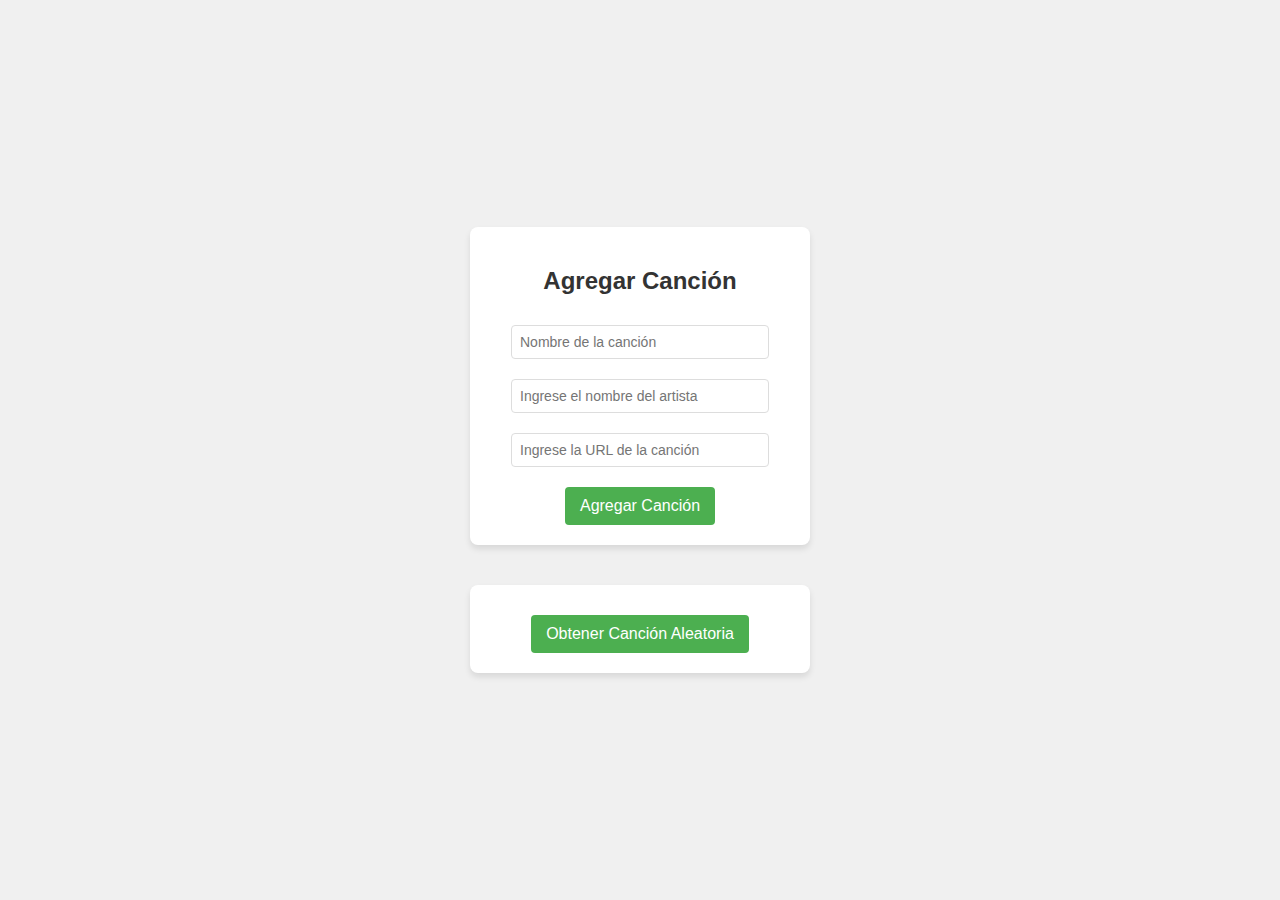
==== music_recomendation/client/index.html @ 8f4fe7b6 "server" ====
<!DOCTYPE html>
<html lang="en">
<head>
    <meta charset="UTF-8">
    <meta name="viewport" content="width=device-width, initial-scale=1.0">
    <title>Music Recomendation</title>
    <link rel="stylesheet" href="styles.css">
    <script src="script.js" defer></script>
</head>
<body>

    <div id="agregarCancionDiv">
        <h2>Agregar Canción</h2>
        <input type="text" id="nombre_cancion" placeholder="Nombre de la canción" maxlength="30" pattern="[A-Za-zÁáÉéÍíÓóÚúÑñ\s]+" title="Solo se permiten letras y espacios" required>
        <input type="text" id="artista_cancion" placeholder="Ingrese el nombre del artista" maxlength="30" pattern="[A-Za-zÁáÉéÍíÓóÚúÑñ\s]+" title="Solo se permiten letras y espacios" required>
        <input type="text" id="url_cancion" placeholder="Ingrese la URL de la canción" pattern="^(https?://)(www\.)?(youtube\.com|youtu\.be)/.*$" title="Debe ser una URL válida de YouTube (www.youtube.com o m.youtube.com)" required>
        
        <button id="agregarCancion">Agregar Canción</button>
    </div>

    <div id="cancionAleatoriaDiv">
        <button id="cancionAleatoriaButton">Obtener Canción Aleatoria</button>
        <div id="cancionAleatoriaResult"></div>
    </div>

    <div id="cancionesList">
        <!-- Aquí se cargarán las canciones -->
    </div>

</body>
</html>
---- music_recomendation/client/styles.css ----
body {
    font-family: Arial, sans-serif;
    background-color: #f0f0f0;
    margin: 0;
    padding: 0;
    display: flex;
    flex-direction: column;
    align-items: center;
    justify-content: center;
    height: 100vh;
}

h2 {
    color: #333;
    margin-top: 20px;
}

#agregarCancionDiv, #cancionAleatoriaDiv {
    background-color: #fff;
    padding: 20px;
    margin: 20px;
    border-radius: 8px;
    box-shadow: 0 4px 6px rgba(0, 0, 0, 0.1);
    width: 300px;
    text-align: center;
}

input {
    width: 80%;
    padding: 8px;
    margin: 10px 0;
    border: 1px solid #ddd;
    border-radius: 4px;
    font-size: 14px;
}

button {
    padding: 10px 15px;
    background-color: #4CAF50;
    color: white;
    border: none;
    border-radius: 4px;
    cursor: pointer;
    font-size: 16px;
    margin-top: 10px;
}

button:hover {
    background-color: #45a049;
}

#cancionAleatoriaDiv p {
    margin: 10px 0;
}

#cancionesList {
    display: flex;
    flex-wrap: wrap;
    justify-content: center;
    gap: 20px;
}

.cancionCard {
    background-color: #fff;
    padding: 15px;
    border-radius: 8px;
    box-shadow: 0 4px 6px rgba(0, 0, 0, 0.1);
    width: 200px;
    text-align: center;
}

.cancionCard p {
    margin: 5px 0;
}

.cancionCard a {
    color: #4CAF50;
    text-decoration: none;
}
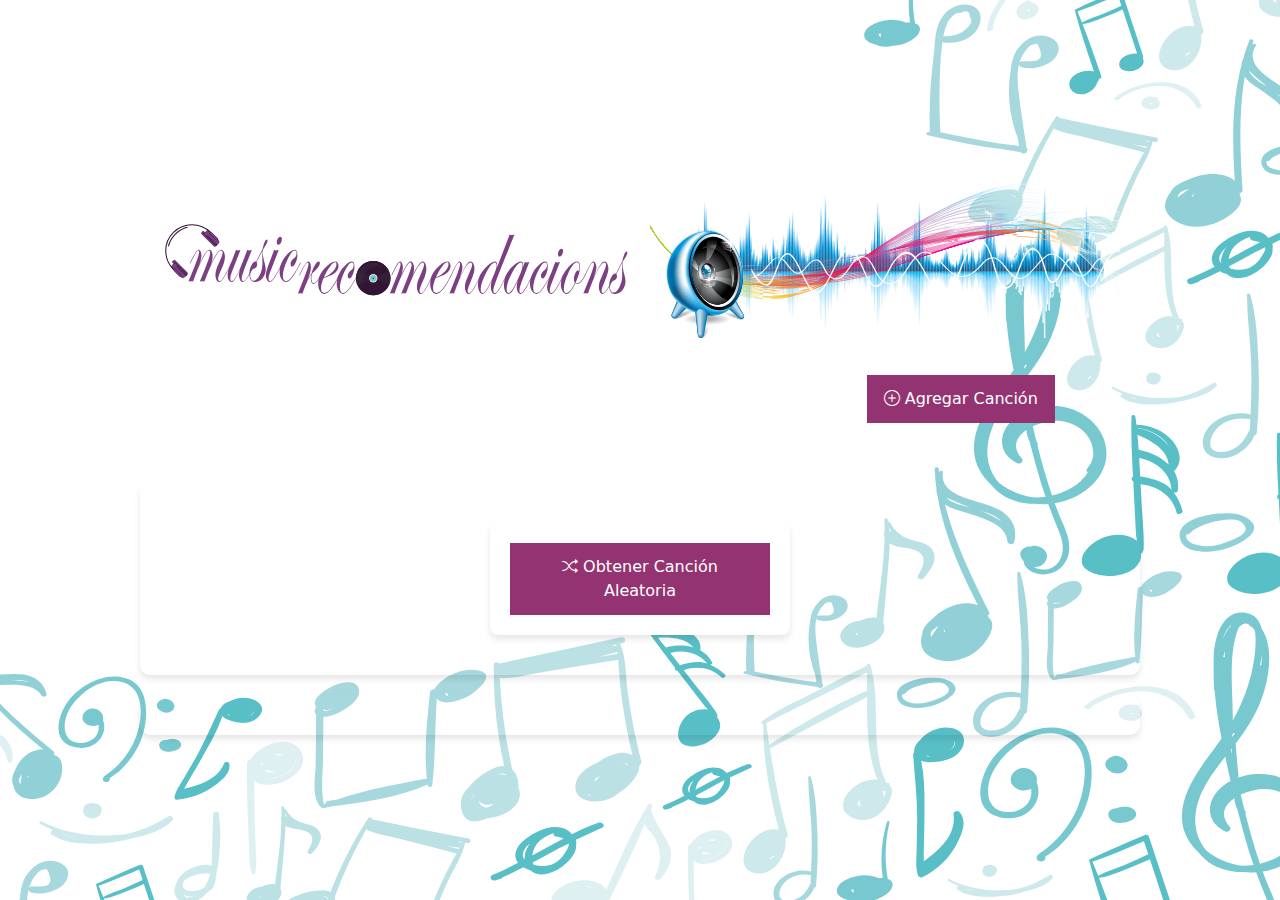
==== commit e2aec3b1: "imagenes" ====
--- a/music_recomendation/client/index.html
+++ b/music_recomendation/client/index.html
@@ -1,31 +1,81 @@
 <!DOCTYPE html>
 <html lang="en">
+
 <head>
     <meta charset="UTF-8">
     <meta name="viewport" content="width=device-width, initial-scale=1.0">
-    <title>Music Recomendation</title>
+    <title>Music Recommendation</title>
     <link rel="stylesheet" href="styles.css">
     <script src="script.js" defer></script>
+    
+    <!-- Incluir Bootstrap CSS -->
+    <link href="https://cdn.jsdelivr.net/npm/bootstrap@5.3.0-alpha1/dist/css/bootstrap.min.css" rel="stylesheet">
+    <!-- Incluir Bootstrap Icons -->
+    <link href="https://cdn.jsdelivr.net/npm/bootstrap-icons/font/bootstrap-icons.css" rel="stylesheet">
 </head>
+<script>
+    document.addEventListener("DOMContentLoaded", () => {
+    // Llamada para cargar las canciones al inicio
+    cargarCanciones();
+    });
+    //ocultat el registro de cacnion
+    document.addEventListener("DOMContentLoaded", function () {
+    const toggleButton = document.getElementById("toggleButton");
+    const toggleDiv = document.getElementById("toggleDiv");
+
+    toggleButton.addEventListener("click", function () {
+        toggleDiv.classList.toggle("hidden");  // Alterna la clase 'hidden'
+    });
+});
+</script>
+
 <body>
+    <div class="main-container">
+        <div class="flex-containerheader">
+            <div class="flex-item">
+                <img src="/music_recomendation/client/images/imagenes-03.svg" alt="Descripción de la imagen" />
+            </div>
+            <div class="flex-item">
+                <img src="/music_recomendation/client/images/imagenes_Mesa de trabajo 1.svg" alt="Descripción de la imagen" />
+            </div>
+        </div>
 
-    <div id="agregarCancionDiv">
-        <h2>Agregar Canción</h2>
-        <input type="text" id="nombre_cancion" placeholder="Nombre de la canción" maxlength="30" pattern="[A-Za-zÁáÉéÍíÓóÚúÑñ\s]+" title="Solo se permiten letras y espacios" required>
-        <input type="text" id="artista_cancion" placeholder="Ingrese el nombre del artista" maxlength="30" pattern="[A-Za-zÁáÉéÍíÓóÚúÑñ\s]+" title="Solo se permiten letras y espacios" required>
-        <input type="text" id="url_cancion" placeholder="Ingrese la URL de la canción" pattern="^(https?://)(www\.)?(youtube\.com|youtu\.be)/.*$" title="Debe ser una URL válida de YouTube (www.youtube.com o m.youtube.com)" required>
-        
-        <button id="agregarCancion">Agregar Canción</button>
+        <div>
+            <button id="toggleButton">
+                <i class="bi bi-plus-circle"></i> Agregar Canción
+            </button> <!-- Botón con icono -->
+            <div class="flex-containernewsong hidden" id="toggleDiv">
+                <div>
+                    <input type="text" id="nombre_cancion" placeholder="Nombre de la canción" maxlength="30"
+                        pattern="[A-Za-zÁáÉéÍíÓóÚúÑñ\s]+" title="Solo se permiten letras y espacios" required>
+                    <input type="text" id="artista_cancion" placeholder="Ingrese el nombre del artista" maxlength="30"
+                        pattern="[A-Za-zÁáÉéÍíÓóÚúÑñ\s]+" title="Solo se permiten letras y espacios" required>
+                    <input type="text" id="url_cancion" placeholder="Ingrese la URL de la canción"
+                        pattern="^(https?://)(www\.)?(youtube\.com|youtu\.be)/.*$"
+                        title="Debe ser una URL válida de YouTube (www.youtube.com o m.youtube.com)" required>
+                    <button id="agregarCancion">
+                        <i class="bi bi-floppy"></i> Guardar
+                    </button>
+                </div>
+            </div>
+        </div>
+
+        <div class="flex-container">
+            <div id="cancionAleatoriaDiv">
+                <button id="cancionAleatoriaButton">
+                    <i class="bi bi-shuffle"></i> Obtener Canción Aleatoria
+                </button>
+                <div id="cancionAleatoriaResult"></div>
+            </div>
+        </div>
+
+        <div class="flex-container">
+            <div id="cancionesList">
+                
+                <!-- Aquí se cargarán las canciones -->
+            </div>
+        </div>
     </div>
+</body>
 
-    <div id="cancionAleatoriaDiv">
-        <button id="cancionAleatoriaButton">Obtener Canción Aleatoria</button>
-        <div id="cancionAleatoriaResult"></div>
-    </div>
-
-    <div id="cancionesList">
-        <!-- Aquí se cargarán las canciones -->
-    </div>
-
-</body>
 </html>
--- a/music_recomendation/client/styles.css
+++ b/music_recomendation/client/styles.css
@@ -1,14 +1,89 @@
 body {
-    font-family: Arial, sans-serif;
-    background-color: #f0f0f0;
-    margin: 0;
-    padding: 0;
+    background-image: url('/music_recomendation/client/images/imagenes-02.svg');
+    background-size: cover; /* Ajusta la imagen al tamaño de la pantalla */
+    background-position: center center; /* Centra la imagen en ambas direcciones */
+    background-attachment: fixed; /* La imagen permanece fija al hacer scroll */
+
+    display: flex; /* Flexbox para centrar el contenido */
+    justify-content: center; /* Centra horizontalmente */
+    align-items: center; /* Centra verticalmente */
+    min-height: 100vh; /* Asegura que el contenido ocupe toda la altura de la ventana */
+    margin: 0; /* Elimina márgenes */
+    padding: 0; /* Elimina paddings */
+}
+
+.main-container {
     display: flex;
-    flex-direction: column;
-    align-items: center;
-    justify-content: center;
-    height: 100vh;
+    align-items: center; /* Corrige el error de sintaxis */
+    flex-direction: column; /* Apila los elementos verticalmente */
+    gap: 20px; /* Espacio entre las secciones */
+    width: 90%; /* Ancho máximo */
+    max-width: 1200px; /* Limita el ancho del contenido */
+    padding: 20px; /* Añade espacio interno */
 }
+
+
+
+.flex-containerheader {
+    display: flex;
+    flex-wrap: wrap; /* Permite que los elementos se envuelvan en filas */
+    justify-content: space-around; /* Espacio alrededor de los elementos */
+    align-items: stretch; /* Estira los elementos para que tengan la misma altura */
+    width: 90%; /* Ocupa el 90% del ancho de la pantalla */
+    
+    gap: 20px; /* Espacio entre los elementos */
+    
+    padding: 20px;
+    border-radius: 10px;
+ 
+}
+
+.flex-containernewsong {
+    display: flex;
+    flex-wrap: wrap; /* Permite que los elementos se envuelvan en filas */
+    justify-content: space-around; /* Espacio alrededor de los elementos */
+    align-items: stretch; /* Estira los elementos para que tengan la misma altura */
+    width: 90%; /* Ocupa el 90% del ancho de la pantalla */
+    background-color: #ffffff; /* Fondo blanco */
+    gap: 20px; /* Espacio entre los elementos */
+    padding: 20px; /* Espacio interno */
+    border-radius: 10px; /* Esquinas redondeadas */
+    box-shadow: 0px 4px 6px rgba(0, 0, 0, 0.1); /* Sombra suave */
+    opacity: 1;
+    max-height: 500px;  /* Establece una altura máxima al contenedor */
+    overflow: hidden; /* Para evitar que el contenido desborde */
+    transition: opacity 0.5s ease, max-height 0.5s ease; 
+}
+
+
+.flex-container {
+    display: flex;
+    flex-wrap: wrap; /* Permite que los elementos se envuelvan en filas */
+    justify-content: space-around; /* Espacio alrededor de los elementos */
+    align-items: stretch; /* Estira los elementos para que tengan la misma altura */
+    width: 90%; /* Ocupa el 90% del ancho de la pantalla */
+    
+    gap: 20px; /* Espacio entre los elementos */
+    
+    padding: 20px;
+    border-radius: 10px;
+    box-shadow: 0px 4px 6px rgba(0, 0, 0, 0.1);
+}
+/* Elementos individuales dentro del contenedor */
+.flex-item {
+    flex: 1 1 calc(33.33% - 20px); 
+    min-width: 200px; /* Ancho mínimo */
+    max-width: 800px; /* Ancho máximo */
+    height: 150px; /* Altura fija */
+    display: flex;
+    justify-content: center; /* Centra el contenido horizontalmente */
+    align-items: center; /* Centra el contenido verticalmente */
+    text-align: center;
+
+}
+
+/* Efectos al pasar el mouse */
+
 
 h2 {
     color: #333;
@@ -36,18 +111,22 @@
 
 button {
     padding: 10px 15px;
-    background-color: #4CAF50;
+    background-color: #943371;
     color: white;
-    border: none;
-    border-radius: 4px;
+    border: 2px solid transparent; /* Añadido un borde transparente */
+    border-radius: 15px; /* Borde redondeado */
     cursor: pointer;
     font-size: 16px;
     margin-top: 10px;
+    transition: background-color 0.3s ease, border-radius 0.3s ease, border 0.3s ease; /* Transición añadida para borde */
 }
 
 button:hover {
-    background-color: #45a049;
+    background-color: #7A3160;
+    border-radius: 15px; /* Aumentando el radio del borde */
+    border: 2px solid #7A3160; /* Agregar un borde visible al hacer hover */
 }
+
 
 #cancionAleatoriaDiv p {
     margin: 10px 0;
@@ -68,12 +147,32 @@
     width: 200px;
     text-align: center;
 }
+.cancionCard img {
+    width: 100%;
+    height: auto;
+    border-radius: 8px;
+    margin-bottom: 10px;
+}
 
 .cancionCard p {
     margin: 5px 0;
 }
 
 .cancionCard a {
-    color: #4CAF50;
+    color: #204548;
     text-decoration: none;
 }
+
+/* Ocultar el div por defecto */
+.hidden {
+    opacity: 0;
+    max-height: 0;;
+}
+
+#toggleButton {
+    margin-left: auto; /* Empuja el botón hacia la derecha */
+    display: block; /* Asegura que el botón sea un bloque para que funcione el margin-left */
+}
+
+
+
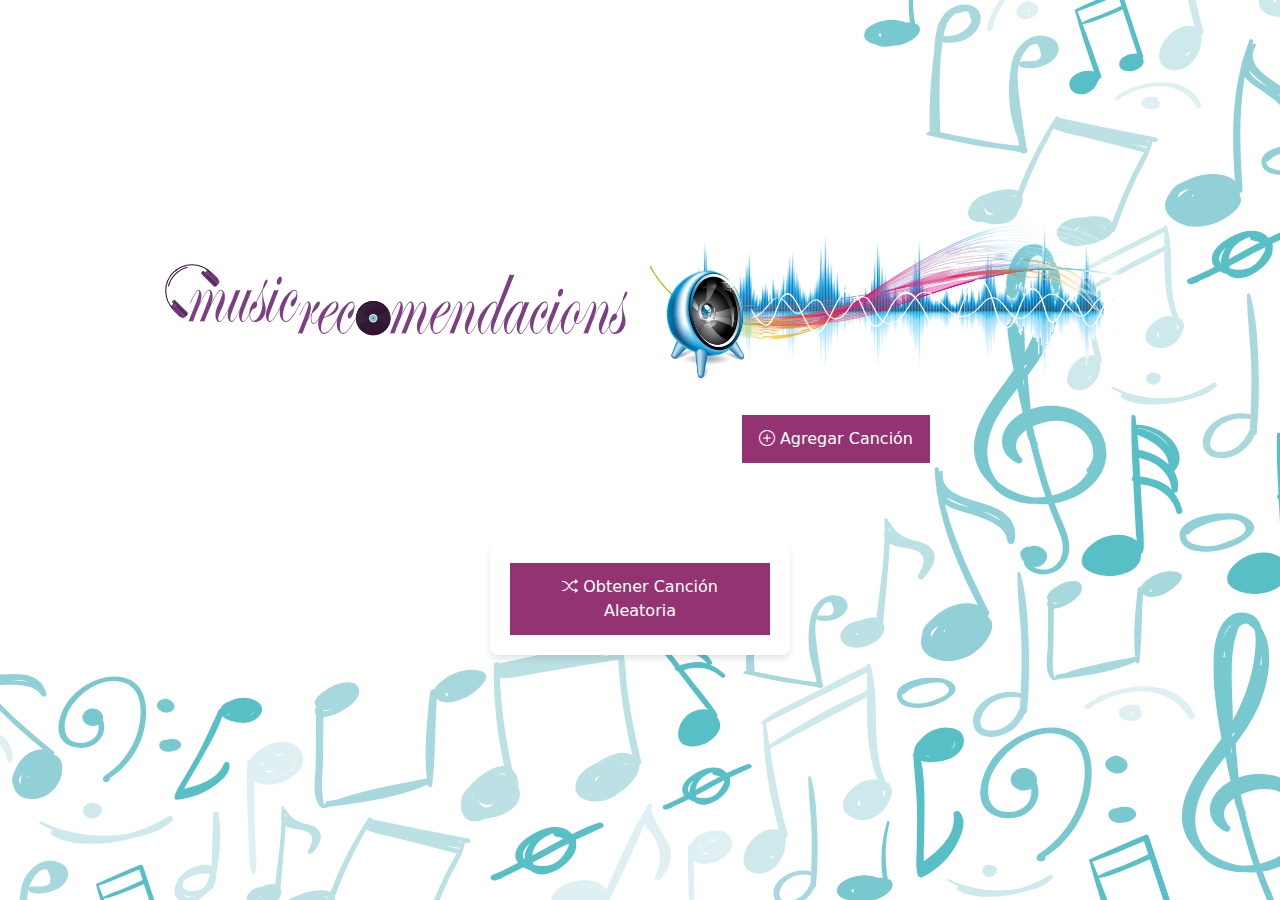
==== commit 560d3479: "index" ====
--- a/music_recomendation/client/index.html
+++ b/music_recomendation/client/index.html
@@ -1,81 +1,115 @@
 <!DOCTYPE html>
 <html lang="en">
+  <head>
+    <meta charset="UTF-8" />
+    <meta name="viewport" content="width=device-width, initial-scale=1.0" />
+    <title>Music Recommendation</title>
+    <link rel="stylesheet" href="styles.css" />
+    <script src="script.js" defer></script>
 
-<head>
-    <meta charset="UTF-8">
-    <meta name="viewport" content="width=device-width, initial-scale=1.0">
-    <title>Music Recommendation</title>
-    <link rel="stylesheet" href="styles.css">
-    <script src="script.js" defer></script>
-    
     <!-- Incluir Bootstrap CSS -->
-    <link href="https://cdn.jsdelivr.net/npm/bootstrap@5.3.0-alpha1/dist/css/bootstrap.min.css" rel="stylesheet">
+    <link
+      href="https://cdn.jsdelivr.net/npm/bootstrap@5.3.0-alpha1/dist/css/bootstrap.min.css"
+      rel="stylesheet"
+    />
     <!-- Incluir Bootstrap Icons -->
-    <link href="https://cdn.jsdelivr.net/npm/bootstrap-icons/font/bootstrap-icons.css" rel="stylesheet">
-</head>
-<script>
+    <link
+      href="https://cdn.jsdelivr.net/npm/bootstrap-icons/font/bootstrap-icons.css"
+      rel="stylesheet"
+    />
+  </head>
+  <script>
     document.addEventListener("DOMContentLoaded", () => {
-    // Llamada para cargar las canciones al inicio
-    cargarCanciones();
+      // Llamada para cargar las canciones al inicio
+      cargarCanciones();
     });
     //ocultat el registro de cacnion
     document.addEventListener("DOMContentLoaded", function () {
-    const toggleButton = document.getElementById("toggleButton");
-    const toggleDiv = document.getElementById("toggleDiv");
+      const toggleButton = document.getElementById("toggleButton");
+      const toggleDiv = document.getElementById("toggleDiv");
 
-    toggleButton.addEventListener("click", function () {
-        toggleDiv.classList.toggle("hidden");  // Alterna la clase 'hidden'
+      toggleButton.addEventListener("click", function () {
+        toggleDiv.classList.toggle("hidden"); // Alterna la clase 'hidden'
+      });
     });
-});
-</script>
+  </script>
 
-<body>
+  <body>
+    <!-- header -->
     <div class="main-container">
-        <div class="flex-containerheader">
-            <div class="flex-item">
-                <img src="/music_recomendation/client/images/imagenes-03.svg" alt="Descripción de la imagen" />
-            </div>
-            <div class="flex-item">
-                <img src="/music_recomendation/client/images/imagenes_Mesa de trabajo 1.svg" alt="Descripción de la imagen" />
-            </div>
+      <div class="flex-containerheader">
+        <div class="flex-item">
+          <img
+            src="/music_recomendation/client/images/imagenes-03.svg"
+            alt="Descripción de la imagen"
+          />
         </div>
+        <div class="flex-item">
+          <img
+            src="/music_recomendation/client/images/imagenes_Mesa de trabajo 1.svg"
+            alt="Descripción de la imagen"
+          />
+        </div>
+      </div>
 
-        <div>
-            <button id="toggleButton">
-                <i class="bi bi-plus-circle"></i> Agregar Canción
-            </button> <!-- Botón con icono -->
-            <div class="flex-containernewsong hidden" id="toggleDiv">
-                <div>
-                    <input type="text" id="nombre_cancion" placeholder="Nombre de la canción" maxlength="30"
-                        pattern="[A-Za-zÁáÉéÍíÓóÚúÑñ\s]+" title="Solo se permiten letras y espacios" required>
-                    <input type="text" id="artista_cancion" placeholder="Ingrese el nombre del artista" maxlength="30"
-                        pattern="[A-Za-zÁáÉéÍíÓóÚúÑñ\s]+" title="Solo se permiten letras y espacios" required>
-                    <input type="text" id="url_cancion" placeholder="Ingrese la URL de la canción"
-                        pattern="^(https?://)(www\.)?(youtube\.com|youtu\.be)/.*$"
-                        title="Debe ser una URL válida de YouTube (www.youtube.com o m.youtube.com)" required>
-                    <button id="agregarCancion">
-                        <i class="bi bi-floppy"></i> Guardar
-                    </button>
-                </div>
-            </div>
+      <!-- formulario nueva cancion -->
+      <div>
+        <button id="toggleButton">
+          <i class="bi bi-plus-circle"></i> Agregar Canción
+        </button>
+        <!-- Botón con icono -->
+        <div class="flex-containernewsong hidden" id="toggleDiv">
+          <div>
+            <form id="form_cancion">
+              <label for="nombre_cancion">Nombre Canción</label>
+              <input
+                type="text"
+                class="form-control form-control-sm no_caracteres"
+                id="nombre_cancion"
+                placeholder="Ingrese el nombre de la canción"
+                maxlength="30"
+              />
+
+              <label for="artista_cancion">Artista</label>
+              <input
+                type="text"
+                class="form-control form-control-sm no_caracteres"
+                id="artista_cancion"
+                placeholder="Ingrese el nombre del artista"
+                maxlength="30"
+              />
+
+              <label for="nombre_cancion">Link de youtube.com</label>
+              <input
+                type="text"
+                id="url_cancion"
+                class="form-control form-control-sm no_caracteres"
+                placeholder="Ingrese la URL de Youtube.com de la canción"
+                pattern="^(https?://)(www\.)?(youtube\.com|youtu\.be)/.*$"
+                title="Debe ser una URL válida de YouTube (www.youtube.com o m.youtube.com)"
+                required>
+              
+
+              <button id="agregarCancion">
+                <i class="bi bi-floppy"></i> Guardar
+              </button>
+            </form>
+          </div>
         </div>
+      </div>
 
-        <div class="flex-container">
-            <div id="cancionAleatoriaDiv">
-                <button id="cancionAleatoriaButton">
-                    <i class="bi bi-shuffle"></i> Obtener Canción Aleatoria
-                </button>
-                <div id="cancionAleatoriaResult"></div>
-            </div>
-        </div>
+      <!-- cancion aleatoria -->
+      <div id="cancionAleatoriaDiv">
+        <button id="cancionAleatoriaButton">
+          <i class="bi bi-shuffle"></i> Obtener Canción Aleatoria
+        </button>
+        <div id="cancionAleatoriaResult"></div>
+      </div>
 
-        <div class="flex-container">
-            <div id="cancionesList">
-                
-                <!-- Aquí se cargarán las canciones -->
-            </div>
-        </div>
+      <!-- lista de canciones -->
+      <div id="cancionesList">
+        <!-- Aquí se cargarán las canciones -->
+      </div>
     </div>
-</body>
-
+  </body>
 </html>
--- a/music_recomendation/client/styles.css
+++ b/music_recomendation/client/styles.css
@@ -41,9 +41,9 @@
 .flex-containernewsong {
     display: flex;
     flex-wrap: wrap; /* Permite que los elementos se envuelvan en filas */
-    justify-content: space-around; /* Espacio alrededor de los elementos */
+    justify-content: center; /* Espacio alrededor de los elementos */
     align-items: stretch; /* Estira los elementos para que tengan la misma altura */
-    width: 90%; /* Ocupa el 90% del ancho de la pantalla */
+    width: 100%; /* Ocupa el 90% del ancho de la pantalla */
     background-color: #ffffff; /* Fondo blanco */
     gap: 20px; /* Espacio entre los elementos */
     padding: 20px; /* Espacio interno */
@@ -55,6 +55,26 @@
     transition: opacity 0.5s ease, max-height 0.5s ease; 
 }
 
+
+
+  form {
+    background-color: #ffffff; /* Fondo blanco para el formulario */
+    padding: 20px;
+    border-radius: 10px; /* Bordes redondeados */
+    box-shadow: 0px 4px 6px rgba(0, 0, 0, 0.1); /* Sombra para resaltar el formulario */
+    width: 800px; /* Ancho máximo del formulario */
+    width: 100%; /* Ajustar al tamaño disponible */
+  }
+
+  form input[type="text"] {
+    width: 500px; /* Ajusta el ancho */
+    height: 40px; /* Ajusta el alto */
+    padding: 5px; /* Espaciado interno */
+    font-size: 14px; /* Tamaño del texto */
+    border: 1px solid #ccc; /* Borde */
+    border-radius: 5px; /* Bordes redondeados */
+  }
+  
 
 .flex-container {
     display: flex;
@@ -173,6 +193,3 @@
     margin-left: auto; /* Empuja el botón hacia la derecha */
     display: block; /* Asegura que el botón sea un bloque para que funcione el margin-left */
 }
-
-
-
